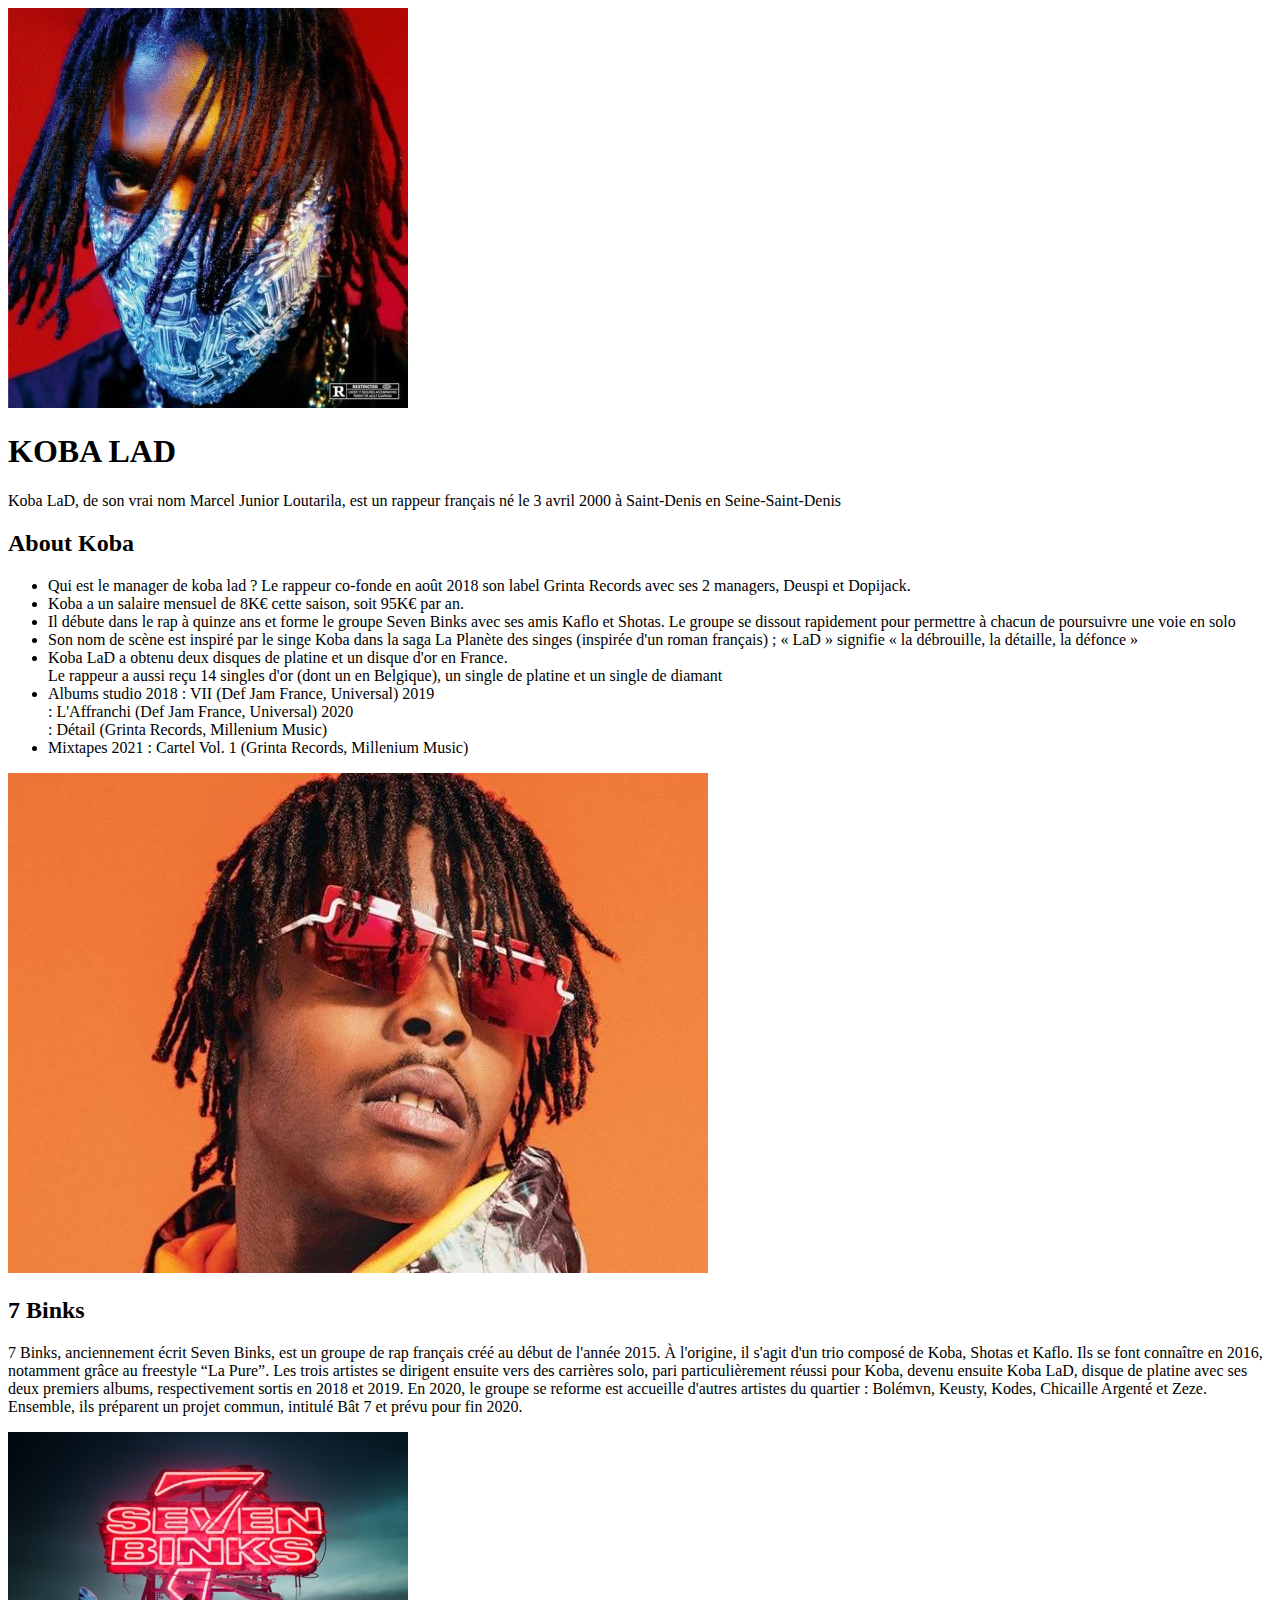
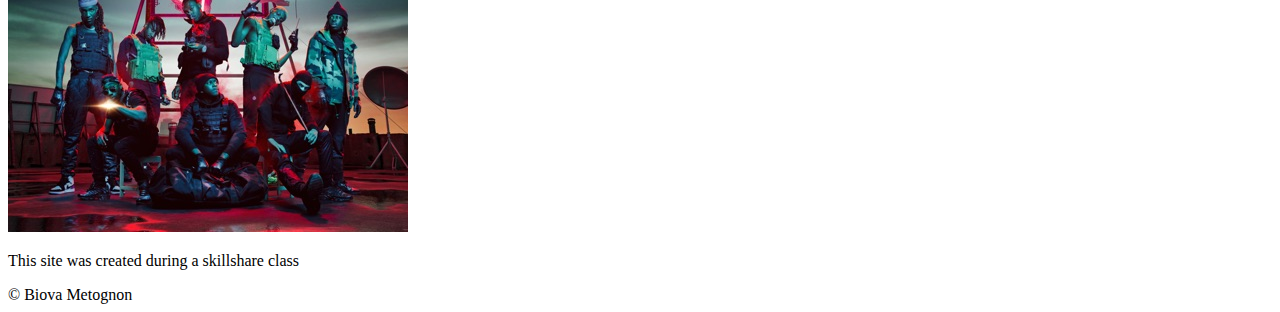
==== index.html @ a6e531ea "added our character pics and tab icon" ====
<!DOCTYPE html>
<html lang="en">
  <head>
    <meta charset="UTF-8" />
    <meta http-equiv="X-UA-Compatible" content="IE=edge" />
    <meta name="viewport" content="width=device-width, initial-scale=1.0" />
    <title>KOBA LAD</title>
    <link rel="icon" href="img/KOBA.jpg" />
  </head>
  <body>
    <header>
      <img src="img/KOBA.jpg" alt="" />
      <h1>KOBA LAD</h1>
      <p>
        Koba LaD, de son vrai nom Marcel Junior Loutarila, est un rappeur
        français né le 3 avril 2000 à Saint-Denis en Seine-Saint-Denis
      </p>
    </header>
    <main>
      <h2>About Koba</h2>

      <ul>
        <li>
          Qui est le manager de koba lad ? Le rappeur co-fonde en août 2018 son
          label Grinta Records avec ses 2 managers, Deuspi et Dopijack.
        </li>
        <li>
          Koba a un salaire mensuel de 8K€ cette saison, soit 95K€ par an.
        </li>
        <li>
          Il débute dans le rap à quinze ans et forme le groupe Seven Binks avec
          ses amis Kaflo et Shotas. Le groupe se dissout rapidement pour
          permettre à chacun de poursuivre une voie en solo
        </li>
        <li>
          Son nom de scène est inspiré par le singe Koba dans la saga La Planète
          des singes (inspirée d'un roman français) ; « LaD » signifie « la
          débrouille, la détaille, la défonce »
        </li>
        <li>
          Koba LaD a obtenu deux disques de platine et un disque d'or en
          France.<br />
          Le rappeur a aussi reçu 14 singles d'or (dont un en Belgique), un
          single de platine et un single de diamant
        </li>
        <li>
          Albums studio 2018 : VII (Def Jam France, Universal) 2019 <br />:
          L'Affranchi (Def Jam France, Universal) 2020 <br />: Détail (Grinta
          Records, Millenium Music)
        </li>
        <li>Mixtapes 2021 : Cartel Vol. 1 (Grinta Records, Millenium Music)</li>
      </ul>
      <img src="img/koba2.jpg" alt="" />
      <h2>7 Binks</h2>
      <p>
        7 Binks, anciennement écrit Seven Binks, est un groupe de rap français
        créé au début de l'année 2015. À l'origine, il s'agit d'un trio composé
        de Koba, Shotas et Kaflo. Ils se font connaître en 2016, notamment grâce
        au freestyle “La Pure”. Les trois artistes se dirigent ensuite vers des
        carrières solo, pari particulièrement réussi pour Koba, devenu ensuite
        Koba LaD, disque de platine avec ses deux premiers albums,
        respectivement sortis en 2018 et 2019. En 2020, le groupe se reforme est
        accueille d'autres artistes du quartier : Bolémvn, Keusty, Kodes,
        Chicaille Argenté et Zeze. Ensemble, ils préparent un projet commun,
        intitulé Bât 7 et prévu pour fin 2020.
      </p>
      <img src="img/7binks pp.jpg" alt="La photo du groupe" />
    </main>
    <footer>
      <p>This site was created during a skillshare class</p>
      &copy; Biova Metognon
      <a href="https://www.skillshare.com"></a>
    </footer>
  </body>
</html>
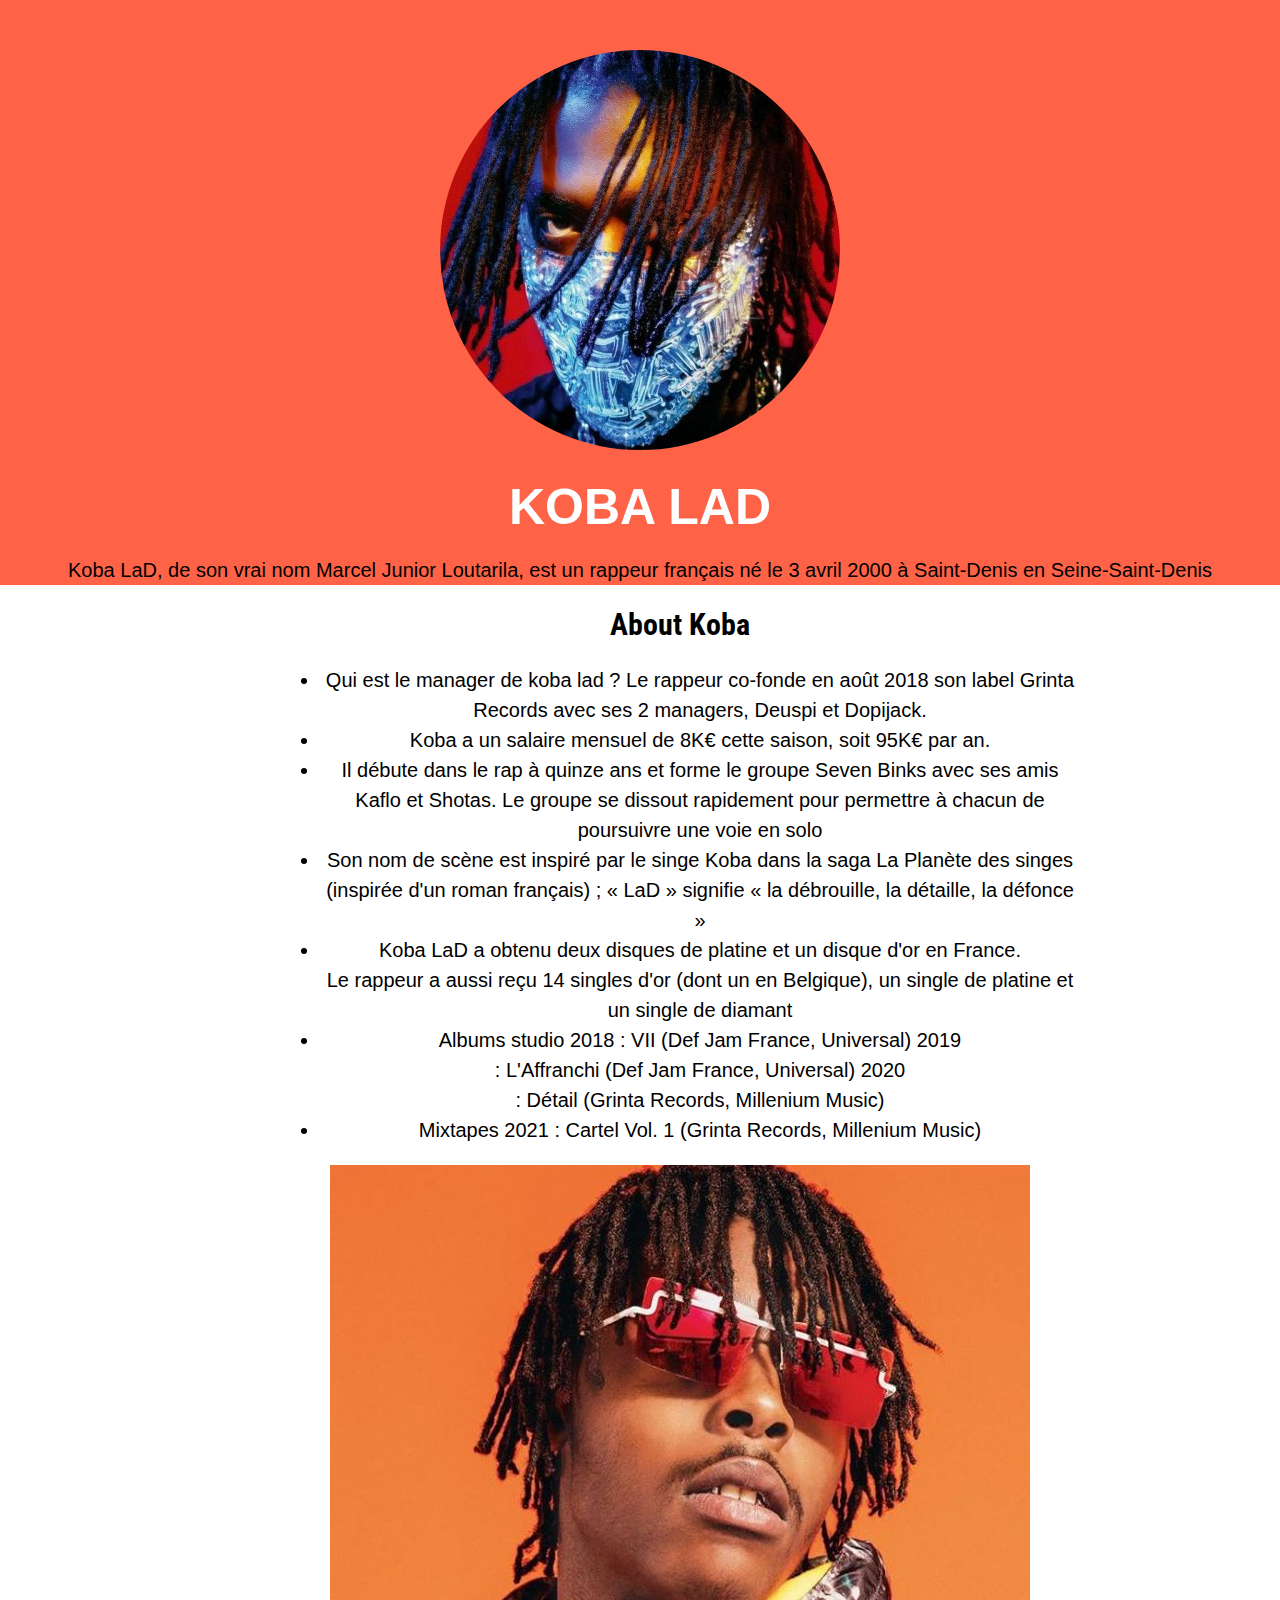
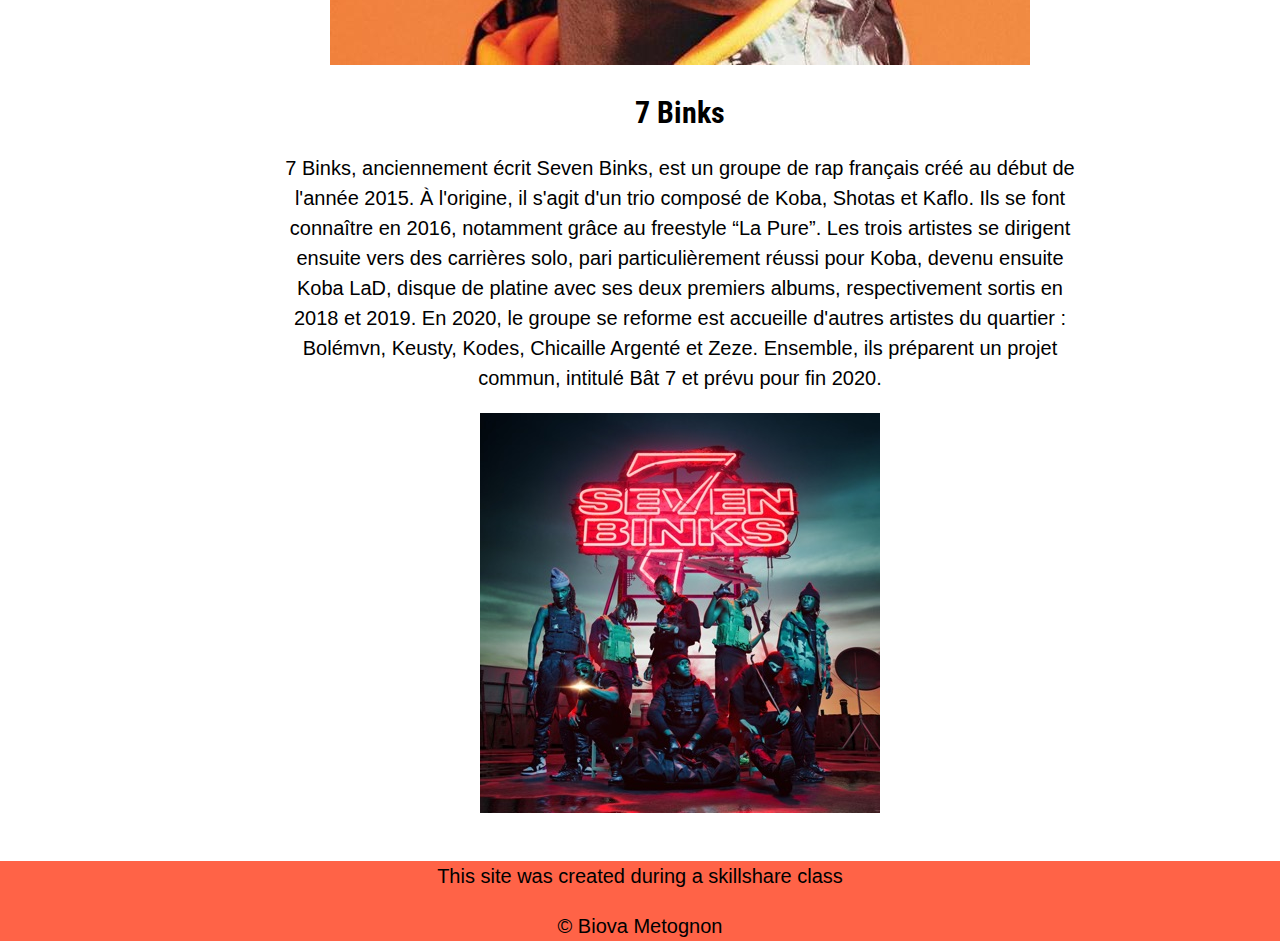
==== commit 02501ffa: "Wrote the css for my hero" ====
--- a/index.html
+++ b/index.html
@@ -6,6 +6,13 @@
     <meta name="viewport" content="width=device-width, initial-scale=1.0" />
     <title>KOBA LAD</title>
     <link rel="icon" href="img/KOBA.jpg" />
+    <link rel="preconnect" href="https://fonts.googleapis.com" />
+    <link rel="preconnect" href="https://fonts.gstatic.com" crossorigin />
+    <link
+      href="https://fonts.googleapis.com/css2?family=Roboto+Condensed:wght@300&display=swap"
+      rel="stylesheet"
+    />
+    <link rel="stylesheet" href="css/hero.css" />
   </head>
   <body>
     <header>
--- a/css/hero.css
+++ b/css/hero.css
@@ -0,0 +1,49 @@
+body {
+  margin: 0;
+  font-family: Helvetica, Arial, sans-serif;
+  font-size: 20px;
+  line-height: 30px;
+}
+header {
+  background-color: tomato;
+  text-align: center;
+  padding-top: 50px;
+  padding-bottom: 50 px;
+}
+header h1 {
+  color: white;
+  font-family: Helvetica, Arial, sans-serif;
+  font-size: 50px;
+}
+header img {
+  border-radius: 200px;
+  height: 400px;
+  width: 400px;
+  border: 20px solide white;
+}
+h1,
+h2 {
+  font-family: "Roboto Condensed", sans-serif;
+}
+main {
+  max-width: 800px;
+  text-align: center;
+  margin: 0 auto;
+  padding: 0 20px 20px 100px;
+}
+h2 {
+  font-size: 30px;
+}
+a {
+}
+footer {
+  background-color: tomato;
+  text-align: center;
+}
+footer a {
+  color: white;
+}
+footer a : :hover {
+  opacity: 0.5;
+  background-color: transparent;
+}
